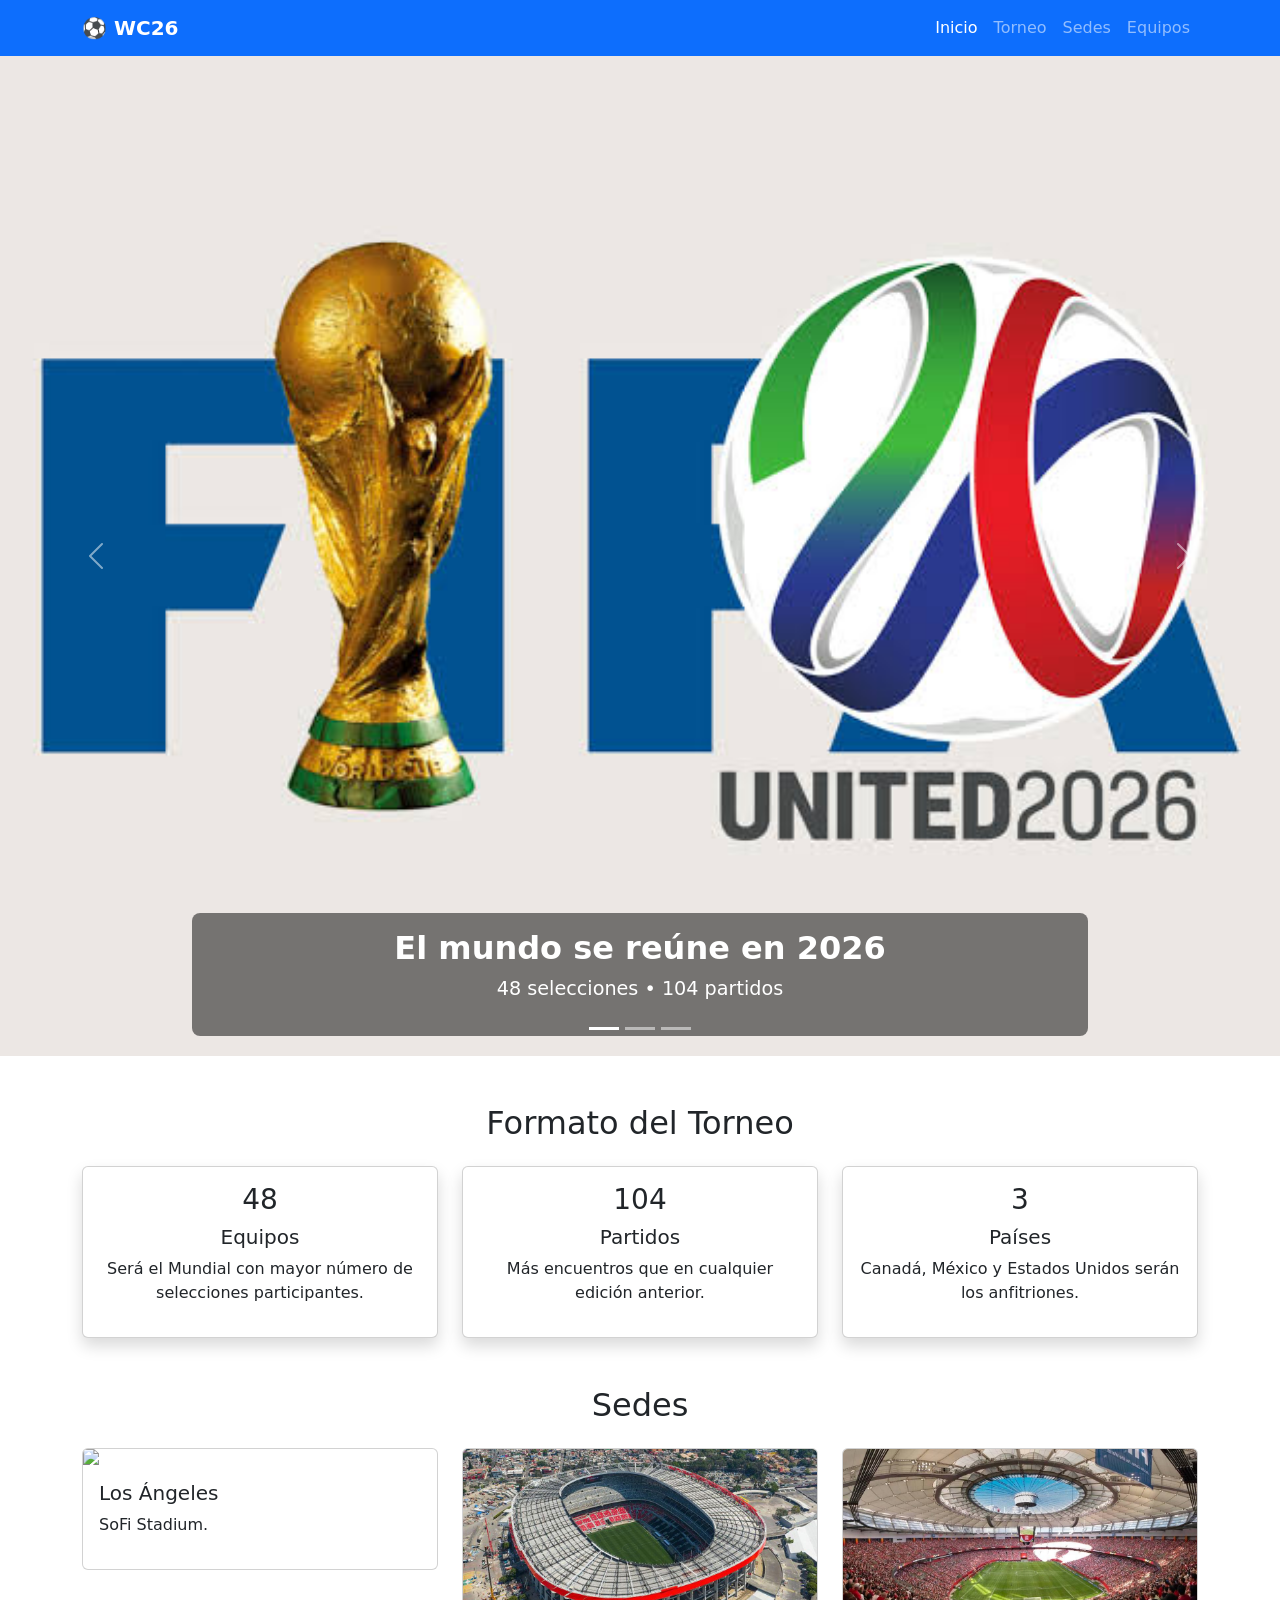
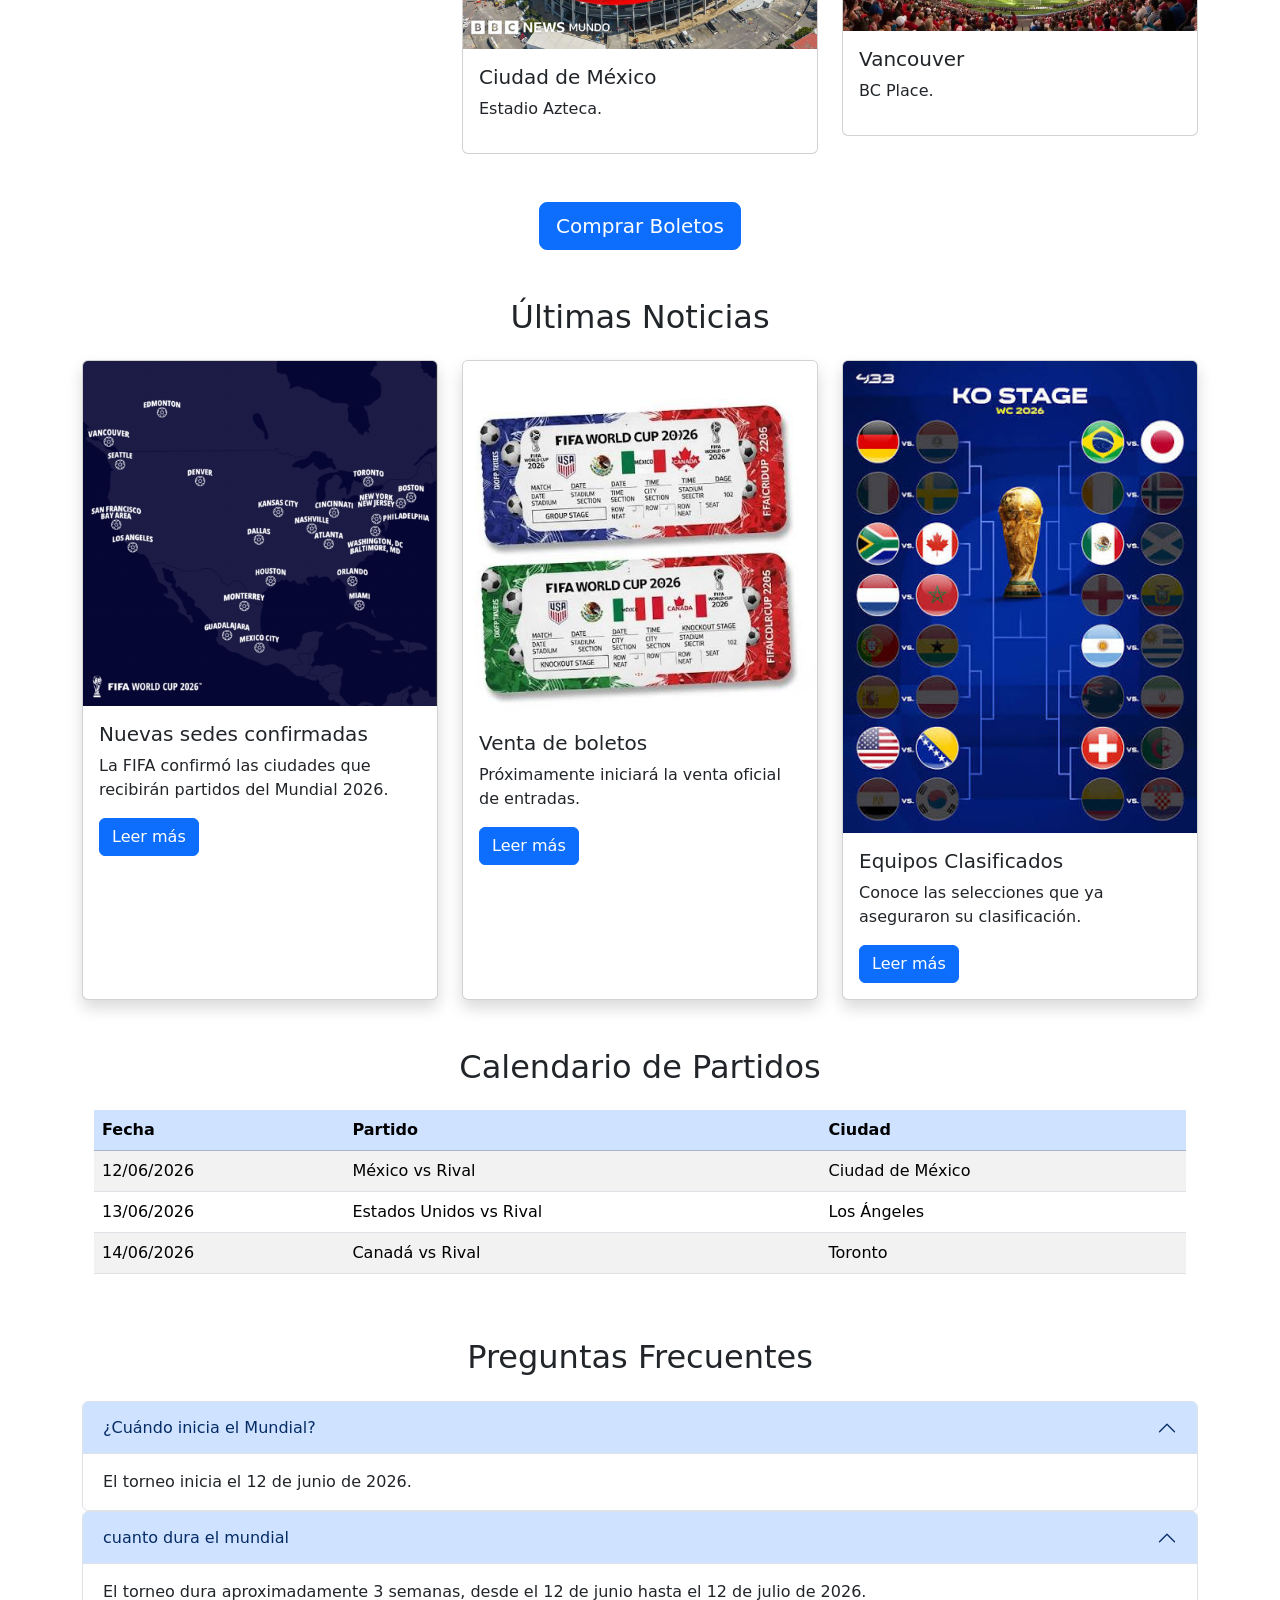
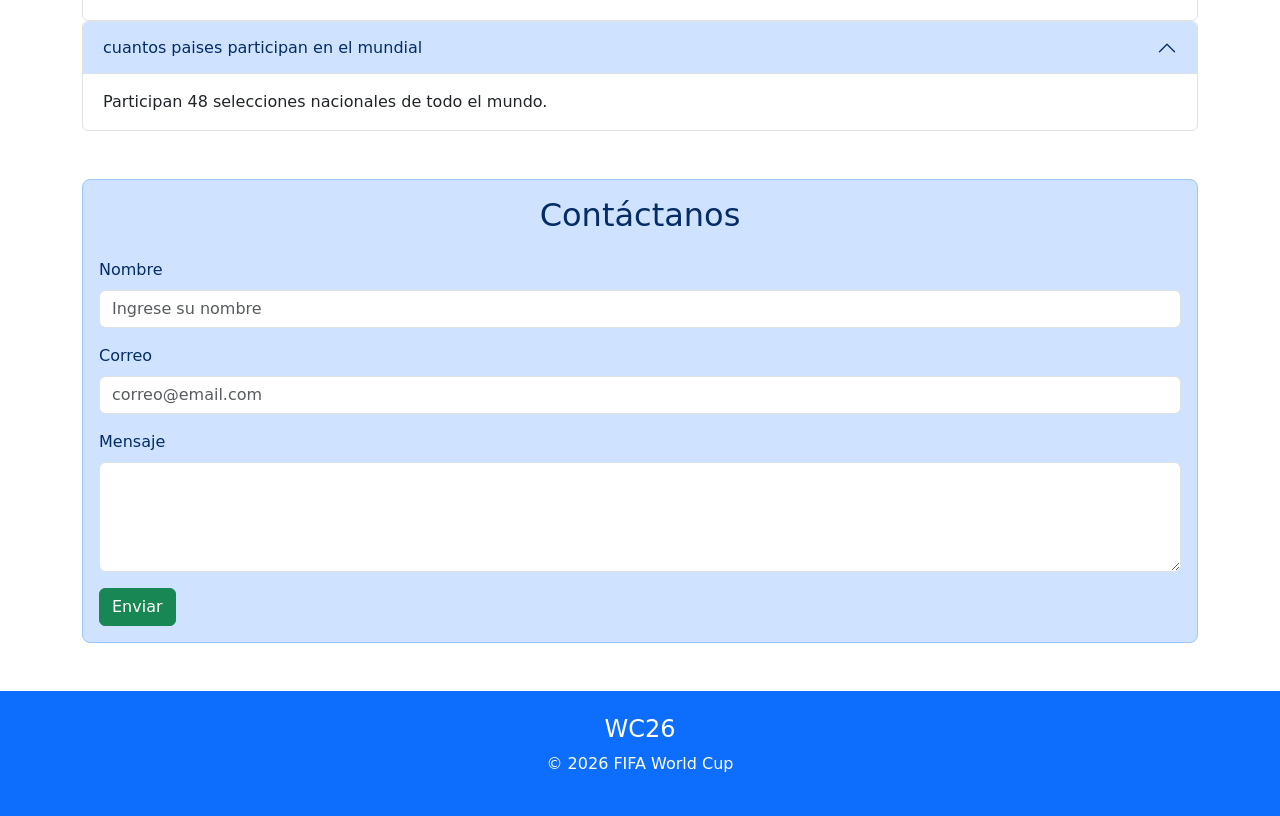
==== index.html @ 66333134 "primer commit" ====
<!DOCTYPE html>
<html lang="es">
<head>
    <meta charset="UTF-8">
    <meta name="viewport" content="width=device-width, initial-scale=1.0">
    <title>WC26 - Copa Mundial 2026</title>
    

    <link href="https://cdn.jsdelivr.net/npm/bootstrap@5.3.8/dist/css/bootstrap.min.css" rel="stylesheet">
</head>

<body>
    

<nav class="navbar navbar-expand-lg navbar-dark bg-primary">
    <div class="container">
        <a class="navbar-brand fw-bold" href="#">⚽ WC26</a>

        <button class="navbar-toggler"
                data-bs-toggle="collapse"
                data-bs-target="#menu">
            <span class="navbar-toggler-icon"></span>
        </button>

        <div class="collapse navbar-collapse" id="menu">
            <ul class="navbar-nav ms-auto">
                <li class="nav-item"><a class="nav-link active" href="#">Inicio</a></li>
                <li class="nav-item"><a class="nav-link" href="torneo.html">Torneo</a></li>
                <li class="nav-item"><a class="nav-link" href="sedes.html">Sedes</a></li>
                <li class="nav-item"><a class="nav-link" href="equipos.html">Equipos</a></li>
                
            </ul>
        </div>
    </div>
</nav>

<!-- Carrusel -->
<div id="mundialCarousel" class="carousel slide" data-bs-ride="carousel">

    <div class="carousel-indicators">
        <button data-bs-target="#mundialCarousel" data-bs-slide-to="0" class="active"></button>
        <button data-bs-target="#mundialCarousel" data-bs-slide-to="1"></button>
        <button data-bs-target="#mundialCarousel" data-bs-slide-to="2"></button>
    </div>

    <div class="carousel-inner">

        <div class="carousel-item active">
            <img class="klk" src="/imgs/image1.jpg">
                 
                
            <div class="carousel-caption">
                <h2>El mundo se reúne en 2026</h2>
                <p>48 selecciones • 104 partidos</p>
            </div>
        </div>

        <div class="carousel-item">
            <img class="klk" src="/imgs/img2.jpg"
                 
                 alt="">
            <div class="carousel-caption">
                <h2>Canadá • México • Estados Unidos</h2>
            </div>
        </div>

        <div class="carousel-item">
            <img class="klk" src="/imgs/image3.jpg"
                 
                 alt="">
            <div class="carousel-caption">
                <h2>Vive la pasión del fútbol</h2>
            </div>
        </div>

    </div>

    <button class="carousel-control-prev"
            data-bs-target="#mundialCarousel"
            data-bs-slide="prev">

        <span class="carousel-control-prev-icon"></span>

    </button>

    <button class="carousel-control-next"
            data-bs-target="#mundialCarousel"
            data-bs-slide="next">

        <span class="carousel-control-next-icon"></span>
        <style>
            .carousel-caption {
                background-color: rgba(0, 0, 0, 0.5);
                padding: 1rem;
                border-radius: 0.5rem;
            }
            .carousel-caption h2 {
                font-size: 2rem;
                font-weight: bold;
            }       
            .carousel-caption p {
                font-size: 1.2rem;
            }   
            .klk {
                height: 1000px;
                width: 100%;
                object-fit: cover;
            }
        </style>

    </button>

</div>

<!-- Torneo -->
<section class="container my-5" id="torneo">

    <h2 class="text-center mb-4">Formato del Torneo</h2>

    <div class="row">

        <div class="col-md-4">

            <div class="card shadow">

                <div class="card-body text-center">

                    <h3>48</h3>

                    <h5>Equipos</h5>

                    <p>Será el Mundial con mayor número de selecciones participantes.</p>

                </div>

            </div>

        </div>

        <div class="col-md-4">

            <div class="card shadow">

                <div class="card-body text-center">

                    <h3>104</h3>

                    <h5>Partidos</h5>

                    <p>Más encuentros que en cualquier edición anterior.</p>

                </div>

            </div>

        </div>

        <div class="col-md-4">

            <div class="card shadow">

                <div class="card-body text-center">

                    <h3>3</h3>

                    <h5>Países</h5>

                    <p>Canadá, México y Estados Unidos serán los anfitriones.</p>

                </div>

            </div>

        </div>

    </div>

</section>

<!-- Sedes -->
<section class="container my-5">

    <h2 class="text-center mb-4">Sedes</h2>

    <div class="row">

        <div class="col-md-4">

            <div class="card">

                <img src="/sde1.jpg"
                     class="card-img-top">

                <div class="card-body">

                    <h5>Los Ángeles</h5>

                    <p>SoFi Stadium.</p>

                </div>

            </div>

        </div>

        <div class="col-md-4">

            <div class="card">

                <img src="/sde2.jpg"
                     class="card-img-top">

                <div class="card-body">

                    <h5>Ciudad de México</h5>

                    <p>Estadio Azteca.</p>

                </div>

            </div>

        </div>

        <div class="col-md-4">

            <div class="card">

                <img src="/sde3.jpg"
                     class="card-img-top">

                <div class="card-body">

                    <h5>Vancouver</h5>

                    <p>BC Place.</p>

                </div>

            </div>

        </div>

    </div>

</section>

<!-- Botón -->
<div class="text-center mb-5">

    <button class="btn btn-primary btn-lg">
        Comprar Boletos
    </button>

</div>
<section class="container my-5">

    <h2 class="text-center mb-4">Últimas Noticias</h2>

    <div class="row g-4">

        <div class="col-md-4">

            <div class="card h-100 shadow">

                <img src="/sde4.png" class="card-img-top">

                <div class="card-body">

                    <h5 class="card-title">
                        Nuevas sedes confirmadas
                    </h5>

                    <p class="card-text">
                        La FIFA confirmó las ciudades que recibirán partidos del Mundial 2026.
                    </p>

                    <a href="#" class="btn btn-primary">
                        Leer más
                    </a>

                </div>

            </div>

        </div>

        <div class="col-md-4">

            <div class="card h-100 shadow">

                <img src="/bltos.jpg" class="card-img-top">

                <div class="card-body">

                    <h5 class="card-title">
                        Venta de boletos
                    </h5>

                    <p class="card-text">
                        Próximamente iniciará la venta oficial de entradas.
                    </p>

                    <a href="#" class="btn btn-primary">
                        Leer más
                    </a>

                </div>

            </div>

        </div>

        <div class="col-md-4">

            <div class="card h-100 shadow">

                <img src="/eqpo.jpg" class="card-img-top">

                <div class="card-body">

                    <h5 class="card-title">
                        Equipos Clasificados
                    </h5>

                    <p class="card-text">
                        Conoce las selecciones que ya aseguraron su clasificación.
                    </p>

                    <a href="#" class="btn btn-primary">
                        Leer más
                    </a>

                </div>

            </div>

        </div>

    </div>
    <section class="container my-5">

    <h2 class="text-center mb-4">
        Calendario de Partidos
    </h2>

    <div class="table-responsive">

        <table class="table table-striped table-hover">

            <thead class="table-primary">

                <tr>
                    <th>Fecha</th>
                    <th>Partido</th>
                    <th>Ciudad</th>
                </tr>

            </thead>

            <tbody>

                <tr>
                    <td>12/06/2026</td>
                    <td>México vs Rival</td>
                    <td>Ciudad de México</td>
                </tr>

                <tr>
                    <td>13/06/2026</td>
                    <td>Estados Unidos vs Rival</td>
                    <td>Los Ángeles</td>
                </tr>

                <tr>
                    <td>14/06/2026</td>
                    <td>Canadá vs Rival</td>
                    <td>Toronto</td>
                </tr>

            </tbody>

        </table>

    </div>

</section>

</section>
<section class="container my-5">

    <h2 class="text-center mb-4">
        Preguntas Frecuentes
    </h2>

    <div class="accordion" id="faq">

        <div class="accordion-item">

            <h2 class="accordion-header">

                <button class="accordion-button"
                        data-bs-toggle="collapse"
                        data-bs-target="#uno">

                    ¿Cuándo inicia el Mundial?

                </button>

            </h2>

            <div id="uno"
                 class="accordion-collapse collapse show"
                 data-bs-parent="#faq">

                <div class="accordion-body">

                    El torneo inicia el 12 de junio de 2026.

                </div>

            </div>

        </div>

    </div>
    <div class="accordion" id="faq">

        <div class="accordion-item">

            <h2 class="accordion-header">

                <button class="accordion-button"
                        data-bs-toggle="collapse"
                        data-bs-target="#uno">

                    cuanto dura el mundial

                </button>

            </h2>

            <div id="uno"
                 class="accordion-collapse collapse show"
                 data-bs-parent="#faq">

                <div class="accordion-body">

                    El torneo dura aproximadamente 3 semanas, desde el 12 de junio hasta el 12 de julio de 2026.

                </div>

            </div>

        </div>

    </div>
    <div class="accordion" id="faq">

        <div class="accordion-item">

            <h2 class="accordion-header">

                <button class="accordion-button"
                        data-bs-toggle="collapse"
                        data-bs-target="#uno">

                    cuantos paises participan en el mundial

                </button>

            </h2>

            <div id="uno"
                 class="accordion-collapse collapse show"
                 data-bs-parent="#faq">

                <div class="accordion-body">

                    Participan 48 selecciones nacionales de todo el mundo.

                </div>

            </div>

        </div>

    </div>

</section>
<section class="container my-5">

   <div class="p-3 text-primary-emphasis bg-primary-subtle border border-primary-subtle rounded-3">
  
 <h2 class="text-center mb-4">
        Contáctanos
    </h2>

    <form>

        <div class="mb-3">

            <label class="form-label">Nombre</label>

            <input
                type="text"
                class="form-control"
                placeholder="Ingrese su nombre">

        </div>

        <div class="mb-3">

            <label class="form-label">Correo</label>

            <input
                type="email"
                class="form-control"
                placeholder="correo@email.com">

        </div>

        <div class="mb-3">

            <label class="form-label">Mensaje</label>

            <textarea
                class="form-control"
                rows="4"></textarea>

        </div>

        <button class="btn btn-success">
            Enviar
        </button>

    </form>
    </div>
    
</section>


<!-- Footer -->
<footer class="bg-primary text-white text-center p-4">

    <h4>WC26</h4>

    <p>© 2026 FIFA World Cup</p>

</footer>

<!-- Bootstrap JS -->
<script src="https://cdn.jsdelivr.net/npm/bootstrap@5.3.8/dist/js/bootstrap.bundle.min.js"></script>

</body>
</html>
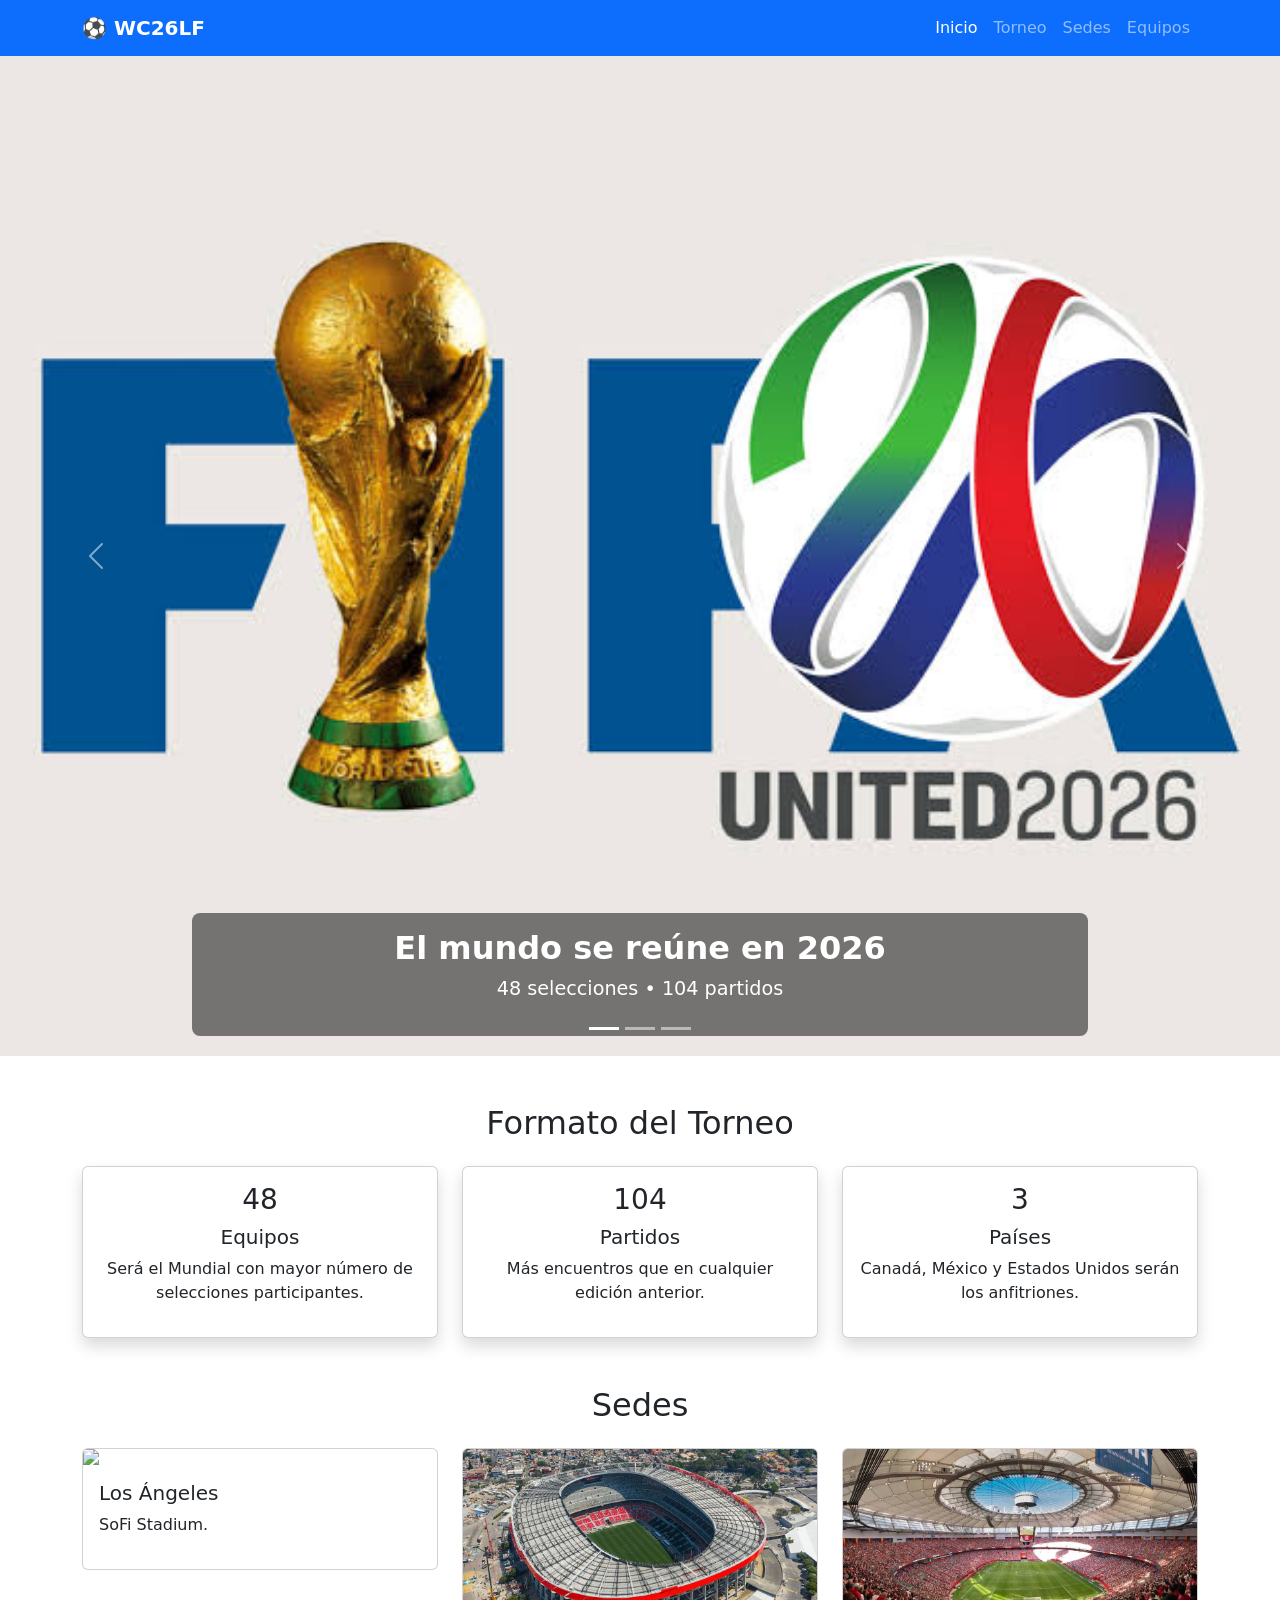
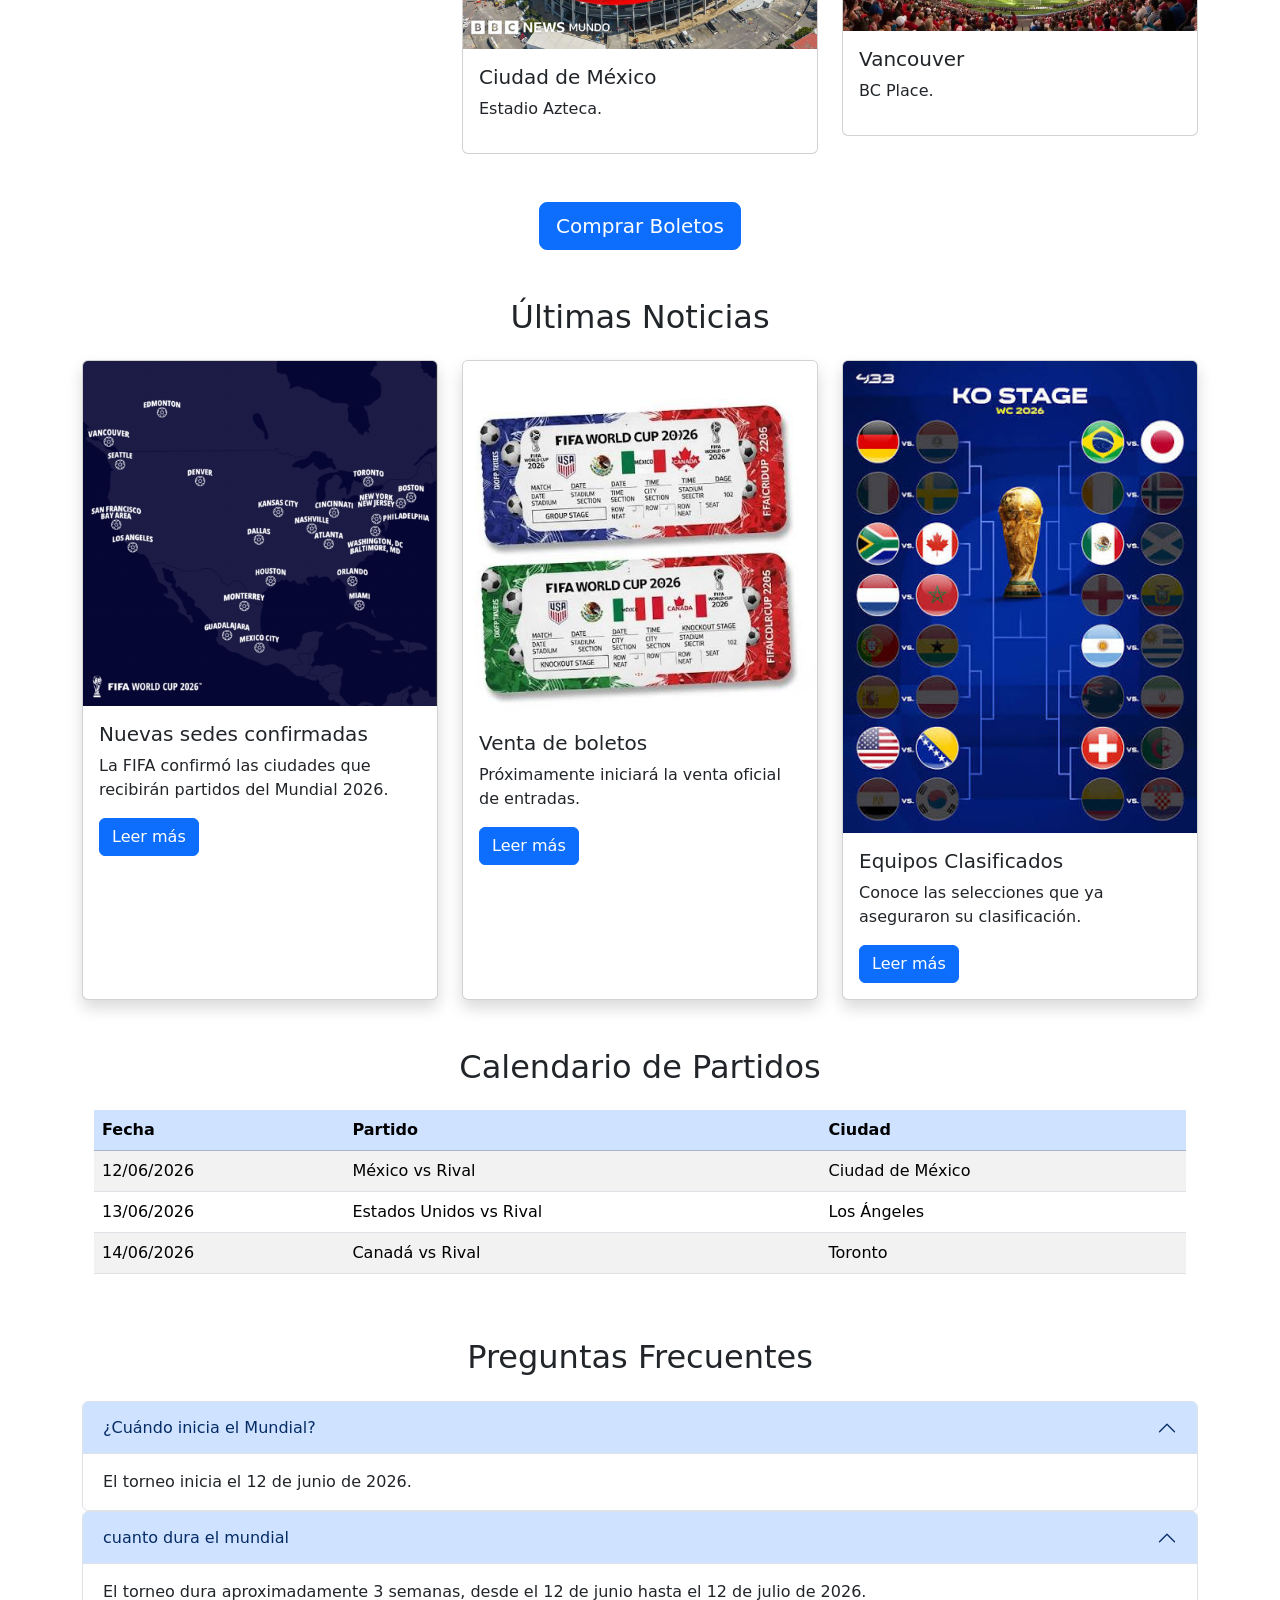
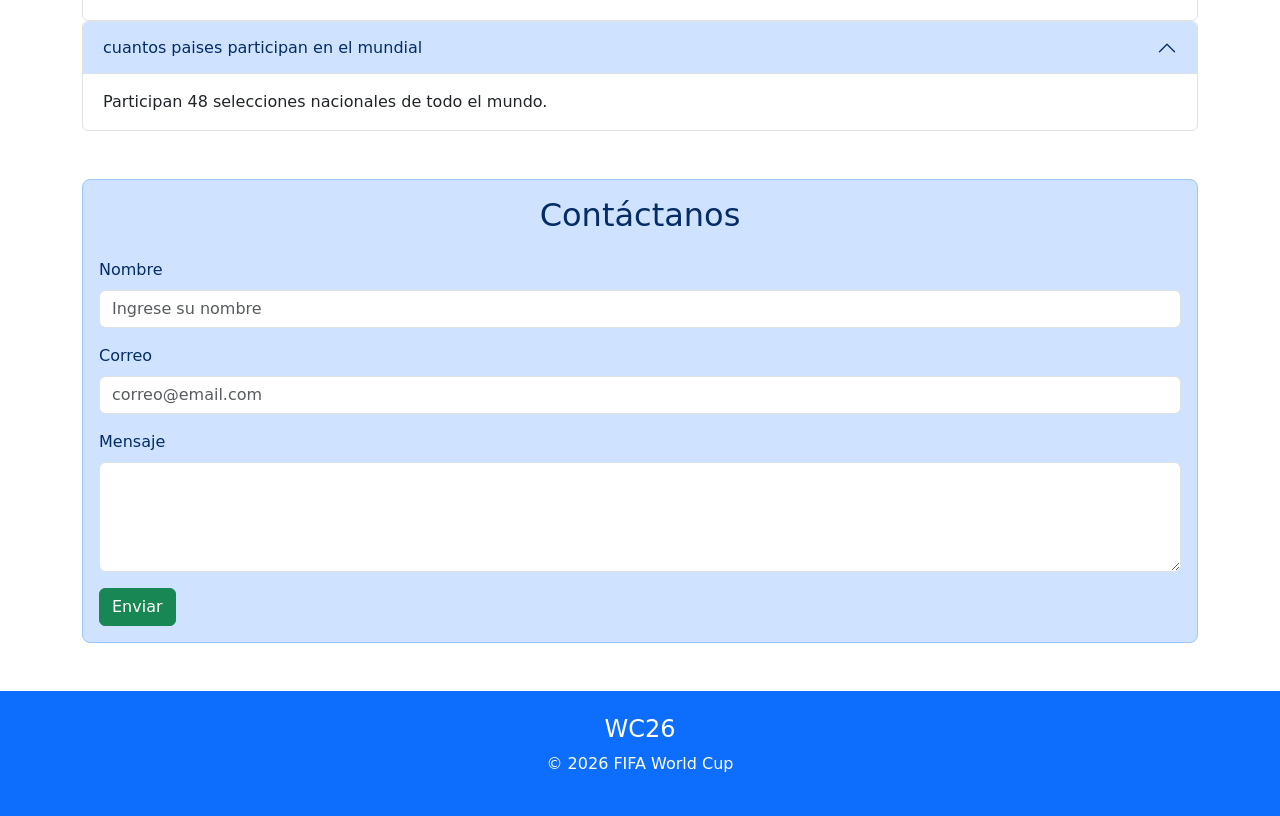
==== commit 2cbb0272: "segundot" ====
--- a/index.html
+++ b/index.html
@@ -14,7 +14,7 @@
 
 <nav class="navbar navbar-expand-lg navbar-dark bg-primary">
     <div class="container">
-        <a class="navbar-brand fw-bold" href="#">⚽ WC26</a>
+        <a class="navbar-brand fw-bold" href="#">⚽ WC26LF</a>
 
         <button class="navbar-toggler"
                 data-bs-toggle="collapse"
@@ -188,7 +188,7 @@
 
             <div class="card">
 
-                <img src="/sde1.jpg"
+                <img src="/imgs/sde1.jpg"
                      class="card-img-top">
 
                 <div class="card-body">
@@ -207,7 +207,7 @@
 
             <div class="card">
 
-                <img src="/sde2.jpg"
+                <img src="/imgs/sde2.jpg"
                      class="card-img-top">
 
                 <div class="card-body">
@@ -226,7 +226,7 @@
 
             <div class="card">
 
-                <img src="/sde3.jpg"
+                <img src="/imgs/sde3.jpg"
                      class="card-img-top">
 
                 <div class="card-body">
@@ -263,7 +263,7 @@
 
             <div class="card h-100 shadow">
 
-                <img src="/sde4.png" class="card-img-top">
+                <img src="/imgs/sde4.png" class="card-img-top">
 
                 <div class="card-body">
 
@@ -289,7 +289,7 @@
 
             <div class="card h-100 shadow">
 
-                <img src="/bltos.jpg" class="card-img-top">
+                <img src="/imgs/bltos.jpg" class="card-img-top">
 
                 <div class="card-body">
 
@@ -315,7 +315,7 @@
 
             <div class="card h-100 shadow">
 
-                <img src="/eqpo.jpg" class="card-img-top">
+                <img src="/imgs/eqpo.jpg" class="card-img-top">
 
                 <div class="card-body">
 
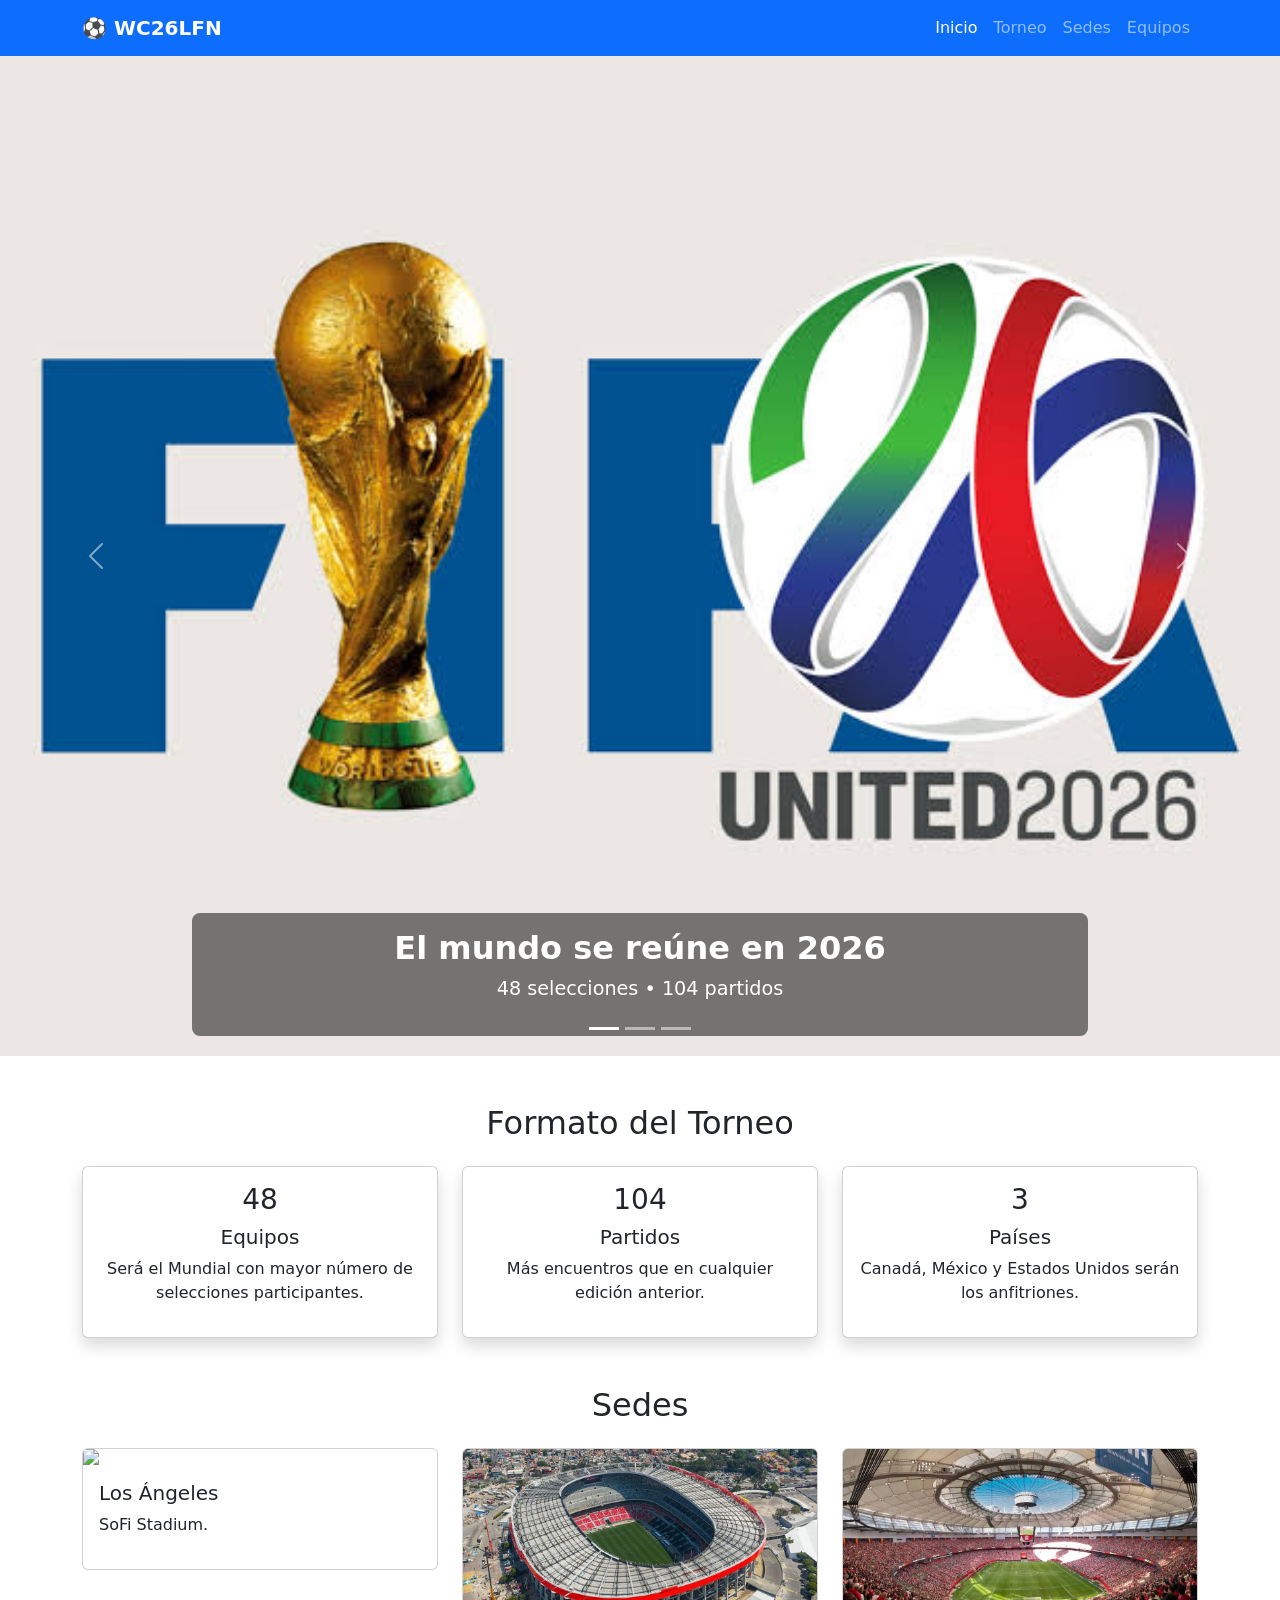
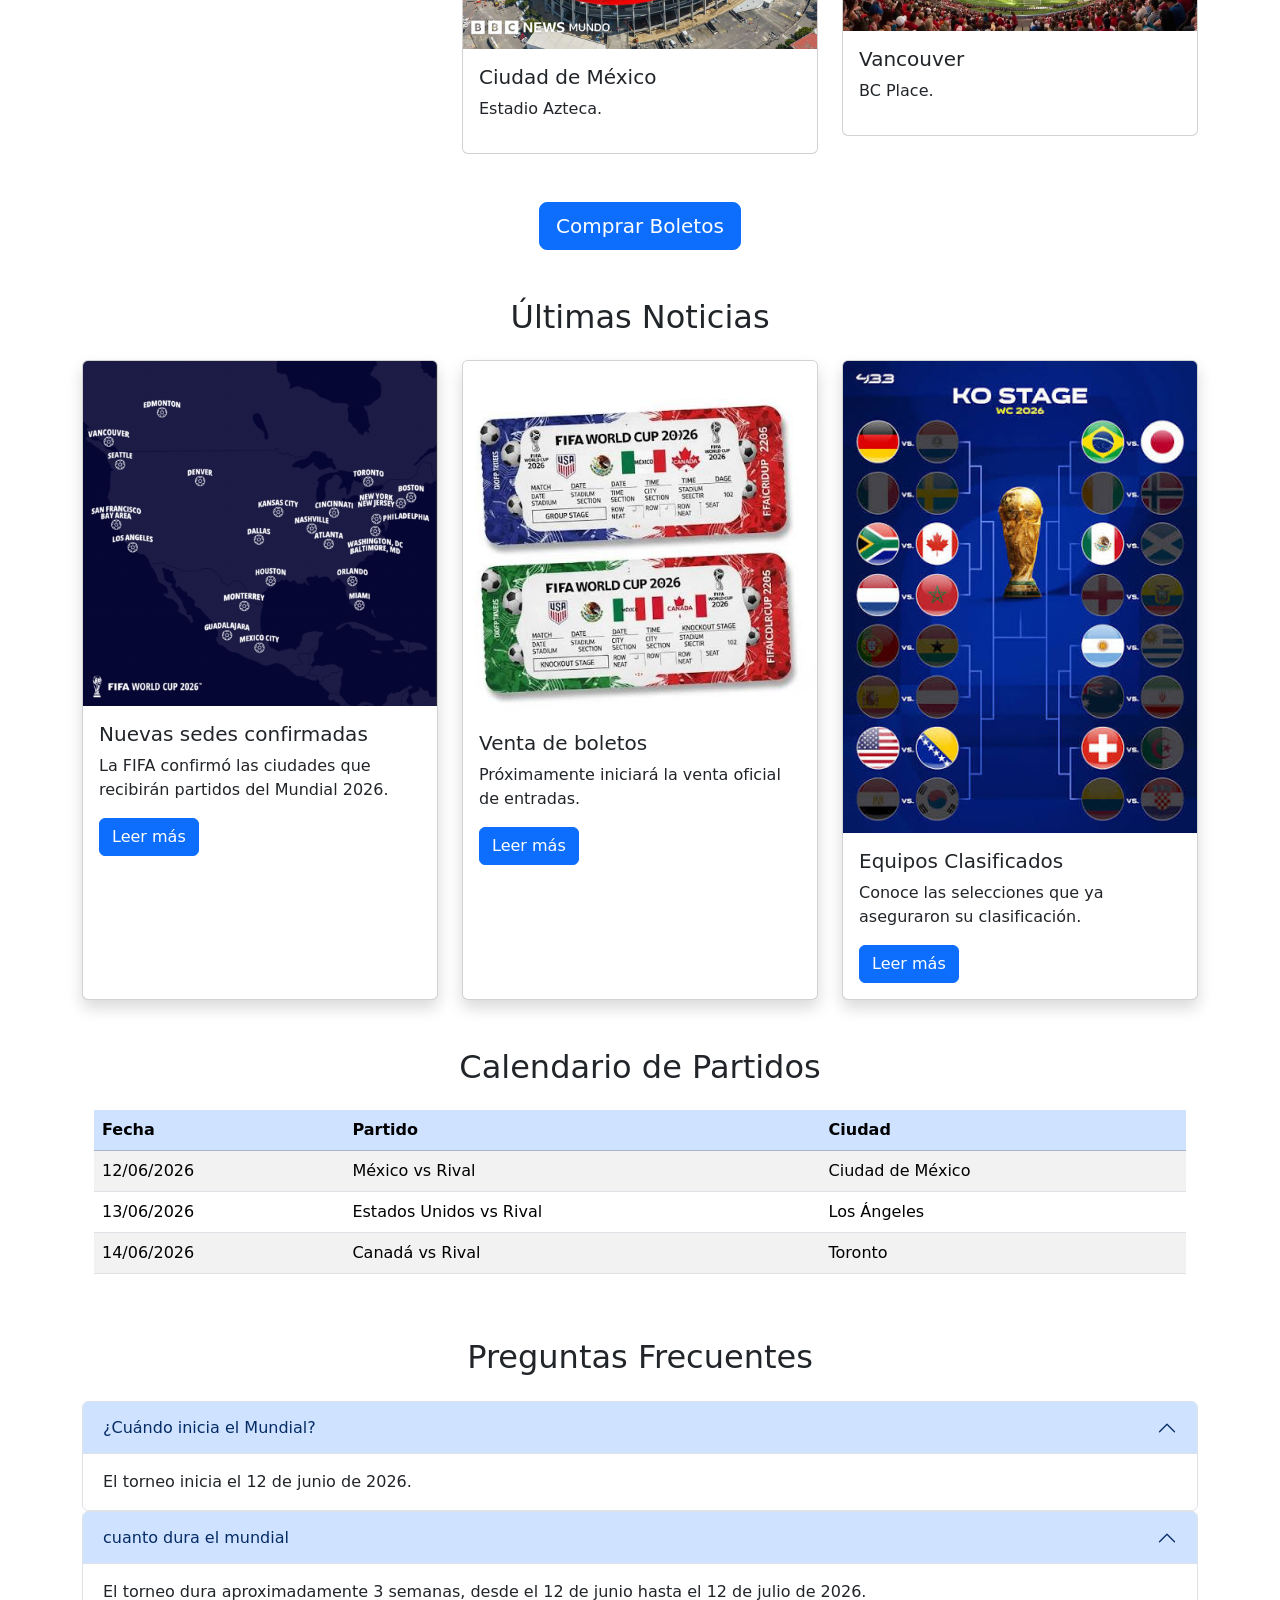
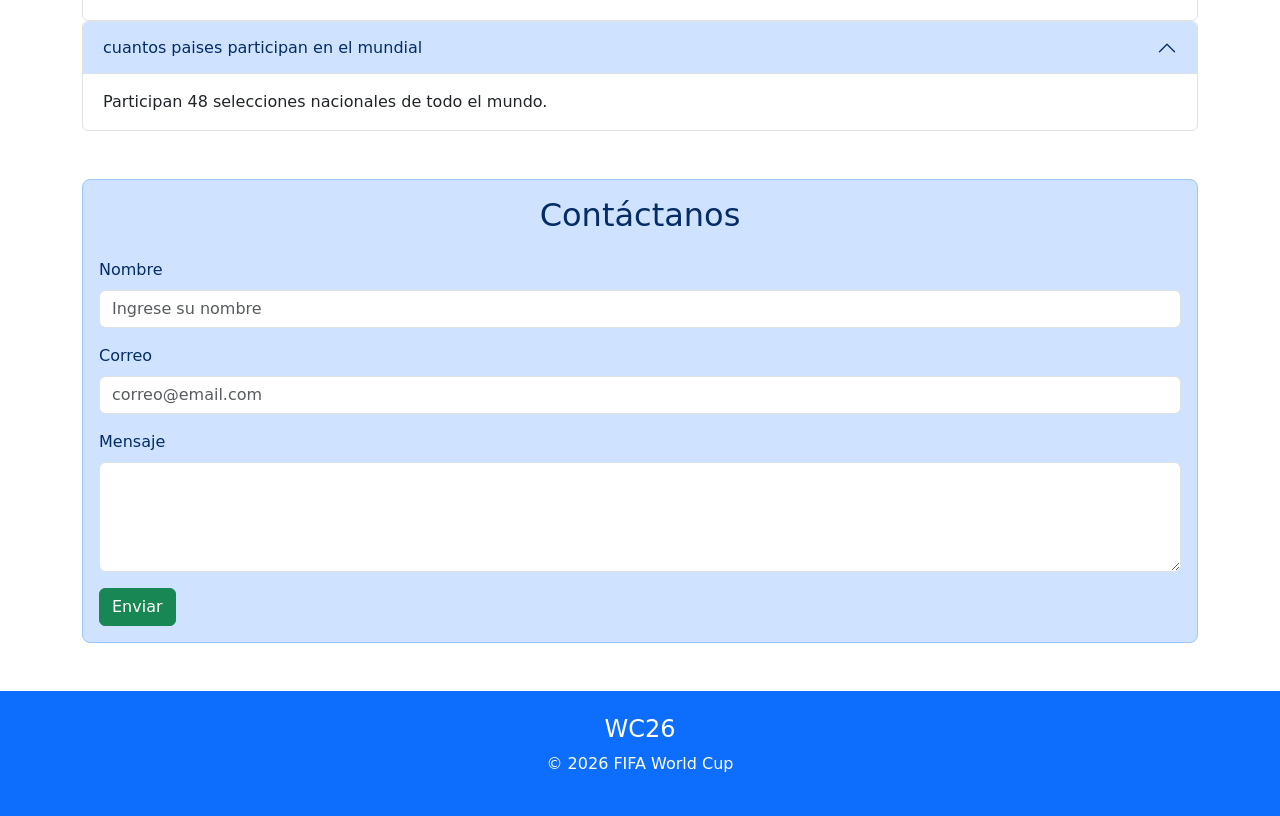
==== commit fc911aa2: "segundotan" ====
--- a/index.html
+++ b/index.html
@@ -14,7 +14,7 @@
 
 <nav class="navbar navbar-expand-lg navbar-dark bg-primary">
     <div class="container">
-        <a class="navbar-brand fw-bold" href="#">⚽ WC26LF</a>
+        <a class="navbar-brand fw-bold" href="#">⚽ WC26LFN</a>
 
         <button class="navbar-toggler"
                 data-bs-toggle="collapse"
